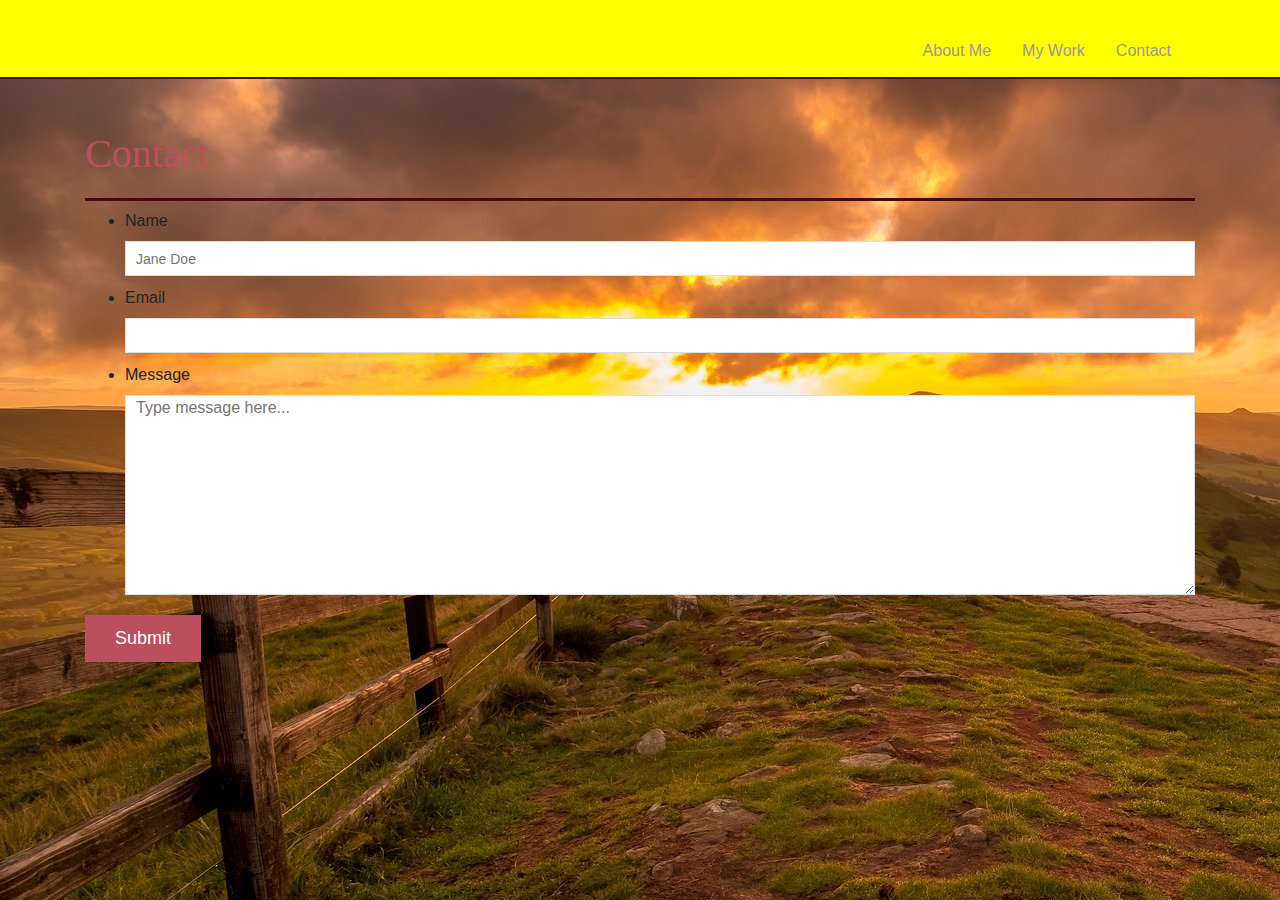
==== contact.html @ 0e3bd167 "adding to git hub an updated portfolio" ====
<!DOCTYPE html>
<html lang="en">
    <head>
        <meta charset="UTF-8">
        <meta name="viewport" content="width=device-width, initial-scale=1.0">
        <link rel="stylesheet" href="CSS/style.css">
        <link rel="stylesheet" href="https://stackpath.bootstrapcdn.com/bootstrap/4.5.2/css/bootstrap.min.css" integrity="sha384-JcKb8q3iqJ61gNV9KGb8thSsNjpSL0n8PARn9HuZOnIxN0hoP+VmmDGMN5t9UJ0Z" crossorigin="anonymous">
        <title>Tim Hackel</title>
    </head>
<body>


  <header id="navHead">
        <div class="container">
          <nav class="navbar navbar-expand-lg ">
            <ul class="navbar-nav">
              <li class="nav-item active">
                <a class="nav-link" href="index.html">About Me</a>
              </li>
              <li class="nav-item">
                <a class="nav-link" href="portfolio.html">My Work</a>
              </li>
              <li class="nav-item">
                <a class="nav-link" href="contact.html">Contact<span class="sr-only">(current)</span></a>
              </li>
          </ul>
          </nav>
        </div>
      </header>


      <div id="main-container" class="container">
        <section class="main-section">
            <h1>Contact</h1>

            <form id="contact-form">
                <ul>
                    <li>
                        <label for="contactName">Name</label>
                        <input type="text" id="contactName" name="contactName" placeholder="Jane Doe" required="required" />
                    </li>

                    <li>
                        <label for="contactEmail">Email</label>
                        <input type="email" id="contactEmail" name="contactEmail" required="required" />
                    </li>

                    <li>
                        <label for="contactMessage">Message</label>
                        <textarea id="contactMessage" name="contactMessage" placeholder="Type message here..." required="required"></textarea>
                    </li>
                </ul>
                <input type="submit" name="Submit" />
            </form>
        </section>
    </div>
</body>
</html>
---- CSS/style.css ----
html, body {
  height: 100%;
  margin: 0;
}

body {
  background-image: url("/assets/background.jpg");
  font-size: 18px;
  line-height: 34px;
  font-family: 'Dosis','Arial', 'Helvetica Neue', Helvetica, sans-serif;
  color: blue;
}

.container {
  width:100%;
  max-width: 960px;
  margin: 0 auto;
  clear: both;
}

h1, h2, h3, p {
  margin-bottom: 20px;
}

p:last-child{
  margin-bottom: 0;
}

h1, h2, h3 {
  font-family: 'Passion One', 'Georgia', Times, 'Times New Roman', serif;
  font-weight: 700;
  color: #bc4f5e;
}

h1 {
  font-size: 30px;
  line-height: 49px;
  padding-bottom: 20px;
  border-bottom: 3px solid #470a0a;
}

h2, h3 { 
  font-size: 22px;
}

/* header */

#navHead {
  width: 100%;
  margin: 0 0 30px;
  overflow: auto;
  position: fixed;
  background: yellow;
  border-bottom: 2px solid #470a0a;
}

#logo {
  width: 350px;
  height: 90px;
  float: left;
  text-align: center;
  font-family: 'Cookie', 'Georgia', Times, 'Times New Roman', serif;
  line-height: 90px;
  font-weight: 700;
  font-size: 50px;
  text-decoration: none;
  background: #bc4f5e;
  color: #fff;
}

nav {
  float:right;
  margin-top: 25px;
}

nav a{
  display: inline-block;
  margin-left: 15px;
  padding-left: 15px;
  text-decoration: none;
  line-height: 20px;
  color: #999;
  border-left: 1px solid #efefef;
}

nav a:first-child {
  border-left: 0 none;
}

nav a:hover {
  text-decoration: underline;
  text-decoration-color: #470a0a;
}

/* main */

#main-container {
  padding-top: 130px;
  min-height: 100%;
}

.main-area {
  width: 100%;
  max-width: 650px;
  padding: 30px;
  margin: 0 40px 40px 0;
  float: left;
  border: 1px solid #ddd;
  background: #fff;
}

.imageMe { 
  width: 200px;
  height: auto;
  margin-top: 10px;
  float: left;
  margin-right: 25px;
}

/* sidebar */

.sidebar { 
  width: 100%;
  max-width: 270px;
  padding: 30px;
  margin-bottom: 20px;
  float: left;
  border: 1px solid #ddd;
  background: #fff;
}

.sidebar a:hover img {
  border: 3px solid #470a0a;
}

h3, .sidebar, h2 { 
  padding-bottom: 20px;
  margin-bottom: 15px;
  line-height: 22px;
  border-bottom: 2px solid #eee;
}

.social {
  width: 62px;
  height: 62px;
  margin-top: 8px;
  margin-right: 5px;
}

.social:last-child { 
  margin-right: 0;
}


/* portfolio */

.work {
  width: 274px;
  overflow: auto;
  position: relative;
  float: left;
  margin: 20px 0 25px;
}

.work:nth-child(even){ 
  margin-right: 40px;
}

.work img {
  width: 100%;
  border: 0 none;
  opacity: .8;
}

.work h3 { 
  width: 100%;
  position: absolute;
  bottom: 20px;
  padding: 15px;
  line-height: 30px;
  border-bottom: 0;
  margin-bottom: 0;
  text-align: center;
  font-weight: 300;
  background: #bc4f5e;
  color: #fff;
}

/* animation, commented out because it's obnoxious */
/*.work:hover {
  animation-name: portfolioAnim;
  animation-duration: 1s;
}*/

/* contact */

#contact-form ul {
  margin-bottom: 20px;
}

#contact-form li {
  margin-bottom: 10px;
}

label, 
input[type=text],
input[type=email],
textarea { 
  display:block;
  width: 100%
}

input[type=text],
input[type=email],
textarea{
  height: 35px;
  padding: 0 10px;
  font-size: 14px;
  border: 1px solid #ddd;
}

textarea{
  height: 200px;
}

input[type=submit] {
  border: 0 none;
  font-size: 18px;
  padding: 10px 30px;
  cursor: pointer;
  background: #bc4f5e;
  color: #fff;
}


/* animation */
@-moz-keyframes portfolioAnim { 100% { -moz-transform: rotate(360deg); } }
@-webkit-keyframes portfolioAnim { 100% { -webkit-transform: rotate(360deg); } }
@keyframes portfolioAnim { 100% { -webkit-transform: rotate(360deg); transform:rotate(360deg); } }

/* media queries */
@media screen and (max-width: 980px) {
  .container {
      max-width: 760px;
  }
      
  .main-section {
      max-width: 450px;
  }

  .auth-image, .work {
      width: 100%;
  }
}

@media screen and (max-width: 768px) {
  .container {
      max-width: 650px;
  }

  .main-section, .sidebar 
  {
      width: 100%;
      max-width: 100%;
  }

  .auth-image {
      width: 50%;
  }

  .sidebar { 
      margin-bottom: 40px;
  }

  .work
  {
      width: 45%;
  }
}

@media screen and (max-width: 640px) {
  #navHead { 
      position: static;
  }

  #logo, nav {
      width: 100%;
      text-align: center;
  }

  nav {
      width: 100%;
      margin: 10px 0;
      padding: 0;
      white-space: nowrap;
  }

  nav a {
      margin: 0;
      width: 33.33%;
  }

  #main-container {
      padding-top: 10px;
      max-width: 590px;
  }
  .auth-image, .work
  {
      width: 100%;
  }
}
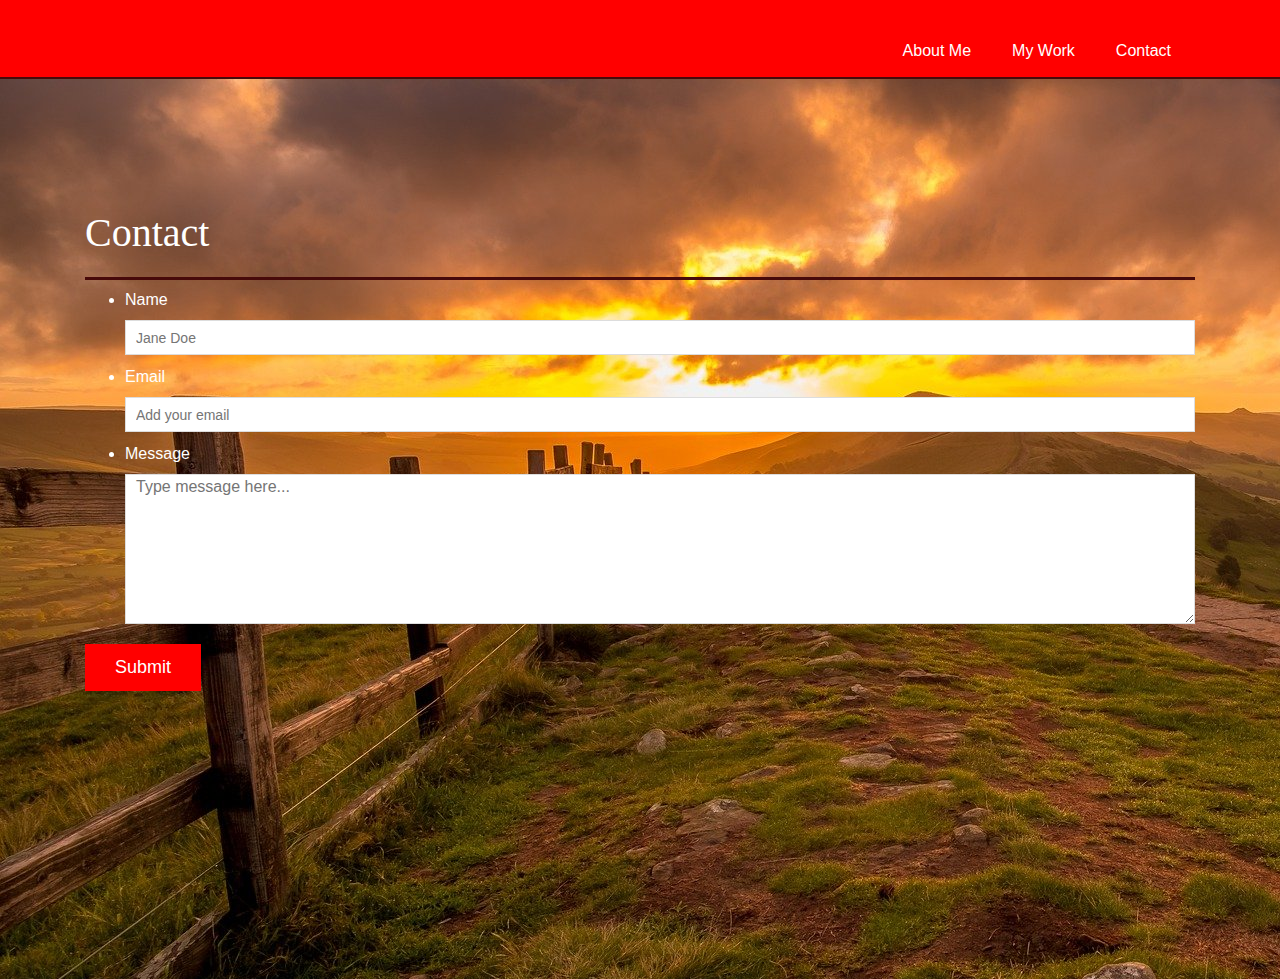
==== commit bfb3623a: "adding updated CSS to git" ====
--- a/contact.html
+++ b/contact.html
@@ -31,7 +31,7 @@
 
       <div id="main-container" class="container">
         <section class="main-section">
-            <h1>Contact</h1>
+            <h1><span style="color:white">Contact</span></h1> 
 
             <form id="contact-form">
                 <ul>
@@ -42,7 +42,7 @@
 
                     <li>
                         <label for="contactEmail">Email</label>
-                        <input type="email" id="contactEmail" name="contactEmail" required="required" />
+                        <input type="email" placeholder="Add your email" id="contactEmail" name="contactEmail" required="required" />
                     </li>
 
                     <li>
@@ -50,7 +50,7 @@
                         <textarea id="contactMessage" name="contactMessage" placeholder="Type message here..." required="required"></textarea>
                     </li>
                 </ul>
-                <input type="submit" name="Submit" />
+                <input type="submit" name="Submit"/>
             </form>
         </section>
     </div>
--- a/CSS/style.css
+++ b/CSS/style.css
@@ -4,8 +4,8 @@
 }
 
 body {
-  background-image: url("/assets/background.jpg");
-  font-size: 18px;
+  background-image: url("../assets/background.jpg");
+  font-size: 20px;
   line-height: 34px;
   font-family: 'Dosis','Arial', 'Helvetica Neue', Helvetica, sans-serif;
   color: blue;
@@ -19,18 +19,19 @@
 }
 
 h1, h2, h3, p {
-  margin-bottom: 20px;
+  margin-bottom: 30px;
 }
 
 p:last-child{
   margin-bottom: 0;
 }
 
-h1, h2, h3 {
+h1,  h3 {
   font-family: 'Passion One', 'Georgia', Times, 'Times New Roman', serif;
   font-weight: 700;
-  color: #bc4f5e;
-}
+  color:black;
+}
+
 
 h1 {
   font-size: 30px;
@@ -47,24 +48,23 @@
 
 #navHead {
   width: 100%;
-  margin: 0 0 30px;
   overflow: auto;
-  position: fixed;
-  background: yellow;
+  position: center;
+  background: red;
   border-bottom: 2px solid #470a0a;
 }
 
-#logo {
+#nameBanner {
   width: 350px;
   height: 90px;
   float: left;
   text-align: center;
-  font-family: 'Cookie', 'Georgia', Times, 'Times New Roman', serif;
+  font-family: 'Turret Road', sans-serif;
   line-height: 90px;
   font-weight: 700;
   font-size: 50px;
   text-decoration: none;
-  background: #bc4f5e;
+  background: red;
   color: #fff;
 }
 
@@ -75,11 +75,11 @@
 
 nav a{
   display: inline-block;
-  margin-left: 15px;
+  margin-left: 25px;
   padding-left: 15px;
   text-decoration: none;
   line-height: 20px;
-  color: #999;
+  color: white;
   border-left: 1px solid #efefef;
 }
 
@@ -118,7 +118,6 @@
 }
 
 /* sidebar */
-
 .sidebar { 
   width: 100%;
   max-width: 270px;
@@ -127,24 +126,19 @@
   float: left;
   border: 1px solid #ddd;
   background: #fff;
+  color: blue
 }
 
 .sidebar a:hover img {
   border: 3px solid #470a0a;
 }
 
-h3, .sidebar, h2 { 
-  padding-bottom: 20px;
-  margin-bottom: 15px;
-  line-height: 22px;
-  border-bottom: 2px solid #eee;
-}
 
 .social {
   width: 62px;
-  height: 62px;
-  margin-top: 8px;
-  margin-right: 5px;
+  height: 100x;
+  margin-top: 10px;
+  margin-right: 40px;
 }
 
 .social:last-child { 
@@ -210,6 +204,10 @@
   width: 100%
 }
 
+li{
+  color: white;
+}
+
 input[type=text],
 input[type=email],
 textarea{
@@ -220,7 +218,7 @@
 }
 
 textarea{
-  height: 200px;
+  height: 150px;
 }
 
 input[type=submit] {
@@ -228,15 +226,10 @@
   font-size: 18px;
   padding: 10px 30px;
   cursor: pointer;
-  background: #bc4f5e;
+  background: red;
   color: #fff;
 }
 
-
-/* animation */
-@-moz-keyframes portfolioAnim { 100% { -moz-transform: rotate(360deg); } }
-@-webkit-keyframes portfolioAnim { 100% { -webkit-transform: rotate(360deg); } }
-@keyframes portfolioAnim { 100% { -webkit-transform: rotate(360deg); transform:rotate(360deg); } }
 
 /* media queries */
 @media screen and (max-width: 980px) {
@@ -252,7 +245,6 @@
       width: 100%;
   }
 }
-
 @media screen and (max-width: 768px) {
   .container {
       max-width: 650px;
@@ -277,7 +269,6 @@
       width: 45%;
   }
 }
-
 @media screen and (max-width: 640px) {
   #navHead { 
       position: static;
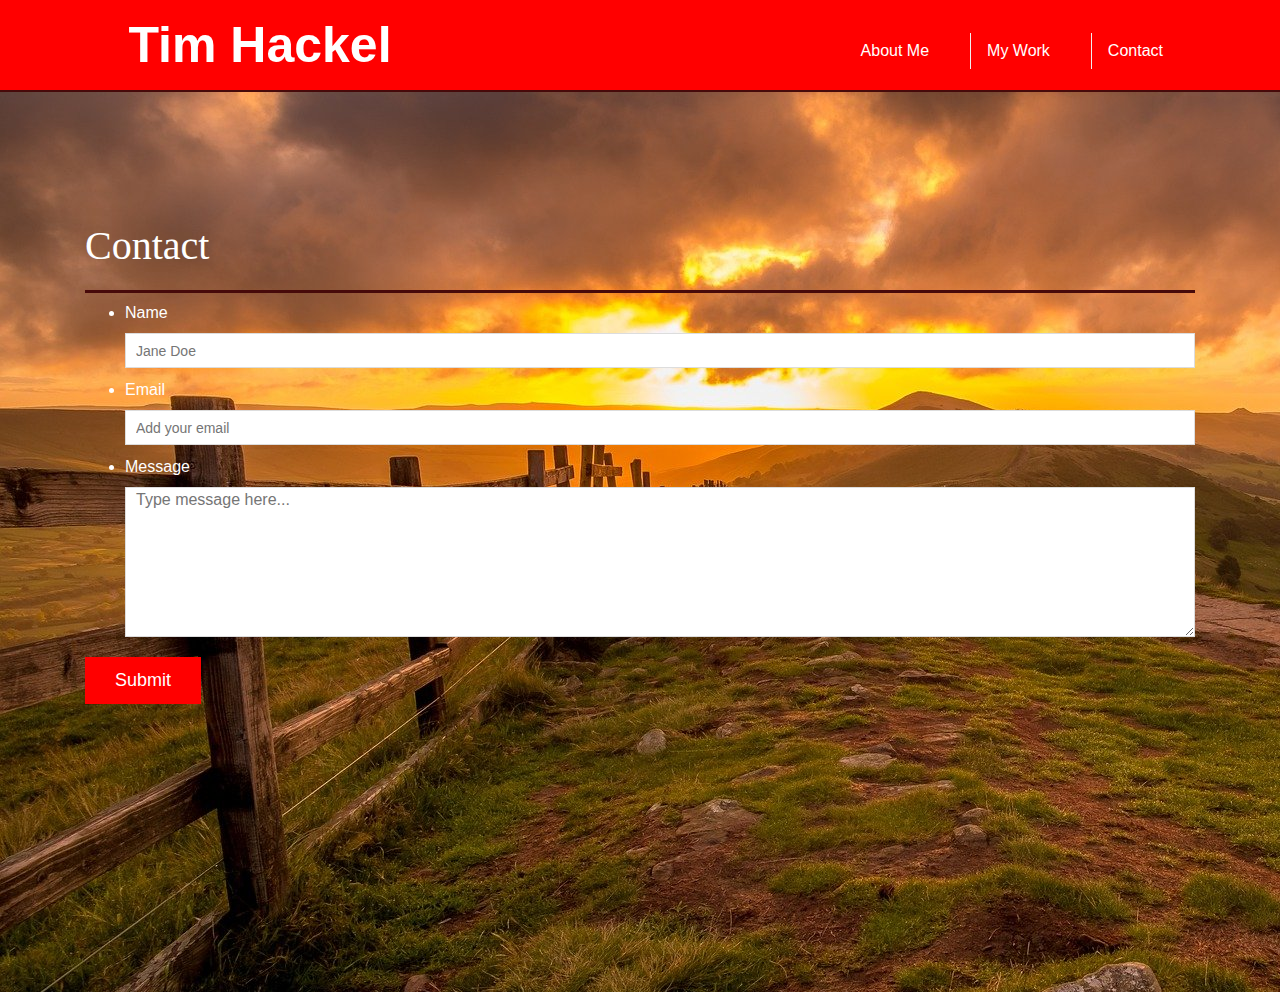
==== commit 0db59fe0: "new updates to contact and portfolio getting added to git" ====
--- a/contact.html
+++ b/contact.html
@@ -11,22 +11,15 @@
 
 
   <header id="navHead">
-        <div class="container">
-          <nav class="navbar navbar-expand-lg ">
-            <ul class="navbar-nav">
-              <li class="nav-item active">
-                <a class="nav-link" href="index.html">About Me</a>
-              </li>
-              <li class="nav-item">
-                <a class="nav-link" href="portfolio.html">My Work</a>
-              </li>
-              <li class="nav-item">
-                <a class="nav-link" href="contact.html">Contact<span class="sr-only">(current)</span></a>
-              </li>
-          </ul>
-          </nav>
-        </div>
-      </header>
+    <div class="container">
+      <a href="index.html" id="nameBanner"> Tim Hackel</a>
+       <nav class="navbar navbar-expand-lg navbar-light">
+            <a class="nav-link" href="index.html">About Me</a>
+            <a class="nav-link" href="portfolio.html">My Work</a>
+            <a class="nav-link" href="contact.html">Contact<span class="sr-only">(current)</span></a>
+       </nav>
+    </div>
+  </header>
 
 
       <div id="main-container" class="container">
--- a/CSS/style.css
+++ b/CSS/style.css
@@ -7,9 +7,7 @@
   background-image: url("../assets/background.jpg");
   font-size: 20px;
   line-height: 34px;
-  font-family: 'Dosis','Arial', 'Helvetica Neue', Helvetica, sans-serif;
-  color: blue;
-}
+ }
 
 .container {
   width:100%;
@@ -162,7 +160,7 @@
 
 .work img {
   width: 100%;
-  border: 0 none;
+  border: 10px;
   opacity: .8;
 }
 
